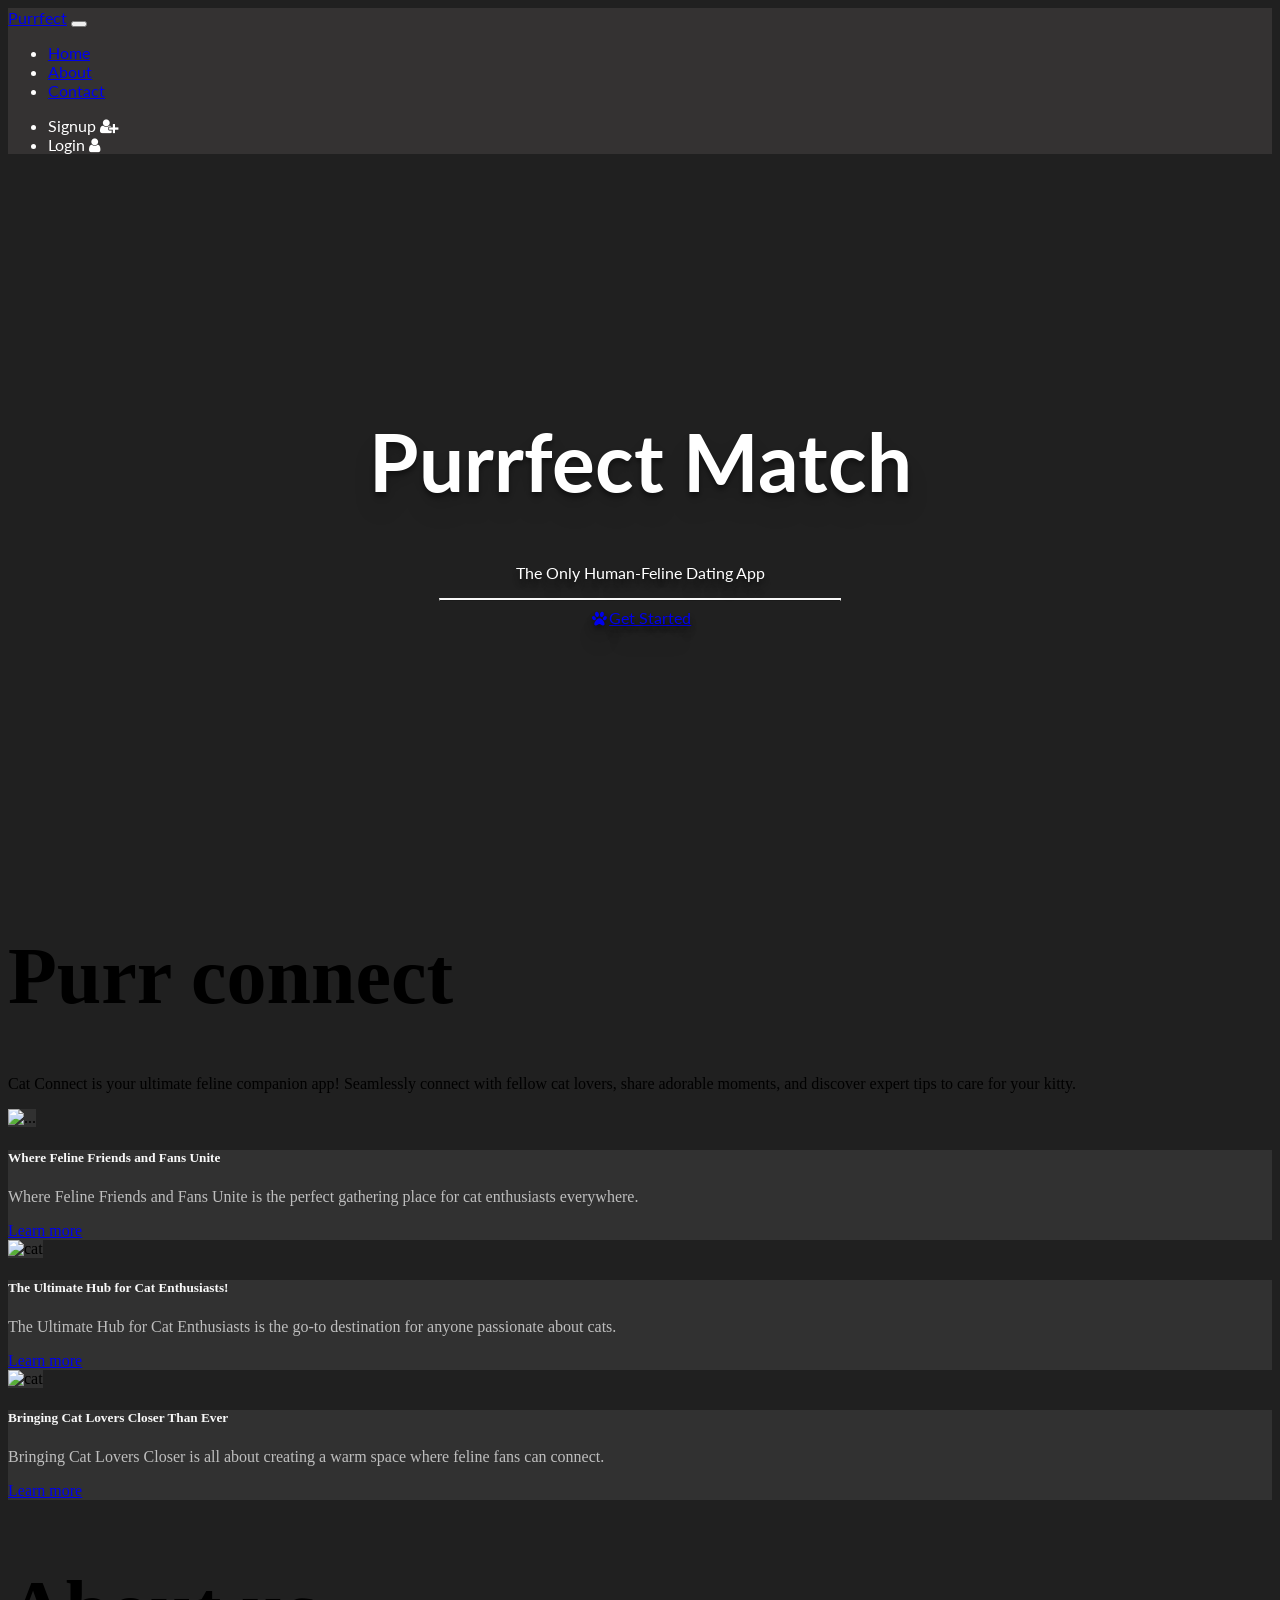
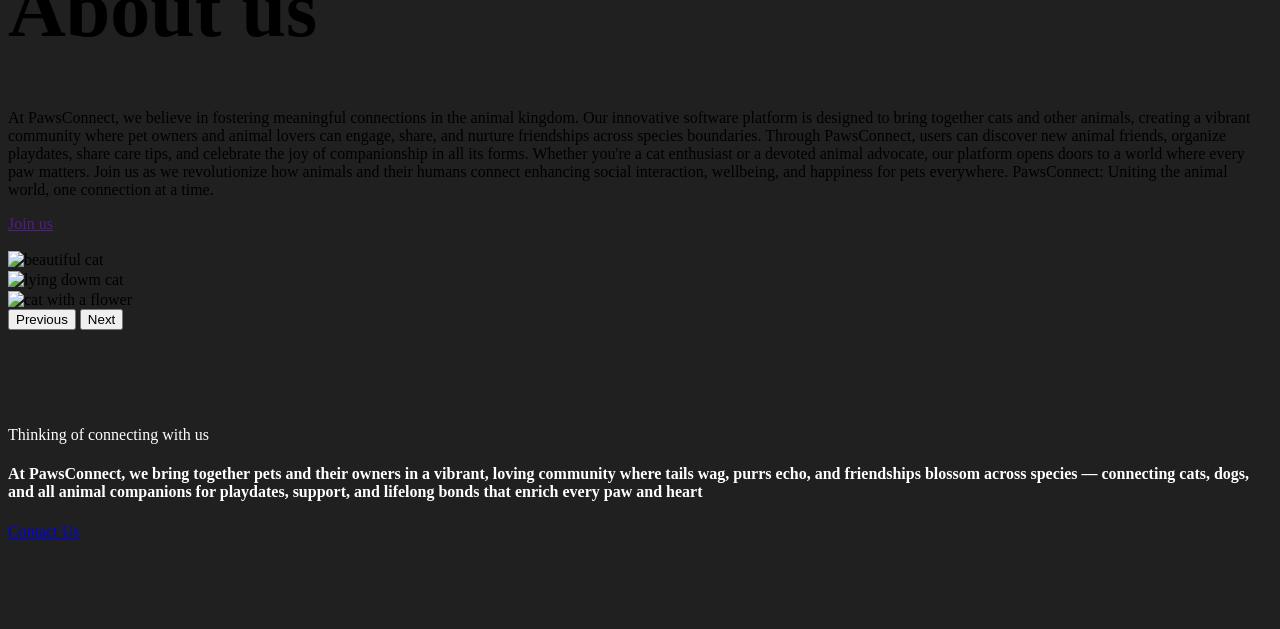
==== index.html @ 698339c0 "Update and rename purrfect.html to index.html" ====
<!DOCTYPE html>
<html lang="en">

<head>
  <meta charset="UTF-8" />
  <meta name="viewport" content="width=device-width, initial-scale=1.0" />
  <link rel="stylesheet" href="/bootstrap.css" />
  <link rel="stylesheet" href="styles.css" />
  <link rel="stylesheet" type="text/css"
    href="https://maxcdn.bootstrapcdn.com/font-awesome/4.4.0/css/font-awesome.min.css" />
  <link href="http://fonts.googleapis.com/css?family=Lato:300,400,700,300italic,400italic,700italic" rel="stylesheet"
    type="text/css" />
  <title>Purrfect Match</title>
</head>

<body>
  <div class="heading">
    <!--This contain the navigation section-->
    <nav class="navbar navbar-expand-sm navbar-dark sticky-top">
      <div class="container">
        <a class="navbar-brand" href="#">Purrfect</a>
        <button class="navbar-toggler" type="button" data-bs-toggle="collapse" data-bs-target="#navbarSupportedContent"
          aria-controls="navbarSupportedContent" aria-expanded="false" aria-label="Toggle navigation">
          <span class="navbar-toggler-icon"></span>
        </button>
        <div class="collapse navbar-collapse" id="navbarSupportedContent">
          <ul class="navbar-nav me-auto">
            <li class="nav-item">
              <a class="nav-link" href="#avbarSupportedContent">Home</a>
            </li>
            <li class="nav-item">
              <a class="nav-link" href="#About">About</a>
            </li>
            <li class="nav-item">
              <a class="nav-link" href="#contact">Contact</a>
            </li>
          </ul>
          <ul class="navbar-nav">
            <li class="nav-item">
              <a class="nav-link">Signup <i class="fa fa-user-plus" aria-hidden="true"></i></a>
            </li>
            <li class="nav-item">
              <a class="nav-link">Login <i class="fa fa-user" aria-hidden="true"></i></a>
            </li>
          </ul>
        </div>
      </div>
    </nav>

    <!--this is the hero section-->
    <div class="container mt-5">
      <div class="row">
        <div class="col-lg-12 text-center">
          <div class="content">
            <h1>Purrfect Match</h1>
            <p>The Only Human-Feline Dating App</p>
            <hr />

            <a href="#section2" class="btn btn-light"><i class="fa fa-paw fa-fw"></i>Get Started</a>
          </div>
        </div>
      </div>
    </div>
    <!--this is where the hero section ends-->
  </div>
  <!--this close the heading class-->

  <!--this is where the section two start -->
  <div id="section2">
    <div class="container">
      <h1 class="text-light text-center">Purr connect</h1>
      <p class="purrconnect text-secondary text-center mb-5">
        Cat Connect is your ultimate feline companion app! Seamlessly connect
        with fellow cat lovers, share adorable moments, and discover expert
        tips to care for your kitty.
      </p>
      <div class="row">
        <div class="col-lg-4 col-sm-6 mb-5">
          <div class="card" style="width: 100%">
            <img
              src="https://plus.unsplash.com/premium_photo-1677545182067-26ac518ef64f?q=80&w=1556&auto=format&fit=crop&ixlib=rb-4.0.3&ixid=M3wxMjA3fDB8MHxwaG90by1wYWdlfHx8fGVufDB8fHx8fA%3D%3D"
              class="card-img-top" alt="..." />
            <div class="card-body">
              <h5 class="card-title">Where Feline Friends and Fans Unite</h5>
              <p class="card-text">
                Where Feline Friends and Fans Unite is the perfect gathering
                place for cat enthusiasts everywhere.
              </p>
              <a href="https://www.catconnect.nl/" class="btn btn-secondary">Learn more</a>
            </div>
          </div>
        </div>

        <div class="col-lg-4 col-sm-6 mb-5">
          <div class="card" style="width: 100%">
            <img
              src="https://plus.unsplash.com/premium_photo-1729111978321-37d70281650b?q=80&w=1416&auto=format&fit=crop&ixlib=rb-4.0.3&ixid=M3wxMjA3fDB8MHxwaG90by1wYWdlfHx8fGVufDB8fHx8fA%3D%3D"
              class="card-img-top" alt="cat" />
            <div class="card-body">
              <h5 class="card-title">
                The Ultimate Hub for Cat Enthusiasts!
              </h5>
              <p class="card-text">
                The Ultimate Hub for Cat Enthusiasts is the go-to destination
                for anyone passionate about cats.
              </p>
              <a href="https://www.catconnect.nl/" class="btn btn-secondary">Learn more</a>
            </div>
          </div>
        </div>

        <div class="col-lg-4 col-sm-6  mb-5" id="last">
          <div class="card" style="width: 100%">
            <img
              src="https://plus.unsplash.com/premium_photo-1667099521579-db04a70c612c?q=80&w=1470&auto=format&fit=crop&ixlib=rb-4.0.3&ixid=M3wxMjA3fDB8MHxwaG90by1wYWdlfHx8fGVufDB8fHx8fA%3D%3D"
              class="card-img-top" alt="cat" />
            <div class="card-body">
              <h5 class="card-title">Bringing Cat Lovers Closer Than Ever</h5>
              <p class="card-text">
                Bringing Cat Lovers Closer is all about creating a warm space
                where feline fans can connect.
              </p>
              <a href="https://www.catconnect.nl/" class="btn btn-secondary">Learn more</a>
            </div>
          </div>
        </div>
      </div>
    </div>
  </div>

  <div class="About mb-5" id="About">
    <div class="container">
      <div class="row">
        <div class="col-lg-6 col-md-6">
          <h1 class="text-light">About us</h1>
          <p class=" purrconnect text-secondary">
            At PawsConnect, we believe in fostering meaningful connections in the animal kingdom. Our innovative
            software platform is designed to bring together cats and other animals, creating a vibrant community where
            pet owners and animal lovers can engage, share, and nurture friendships across species boundaries.

            Through PawsConnect, users can discover new animal friends, organize playdates, share care tips, and
            celebrate the joy of companionship in all its forms. Whether you're a cat enthusiast or a devoted animal
            advocate, our platform opens doors to a world where every paw matters.

            Join us as we revolutionize how animals and their humans connect enhancing social interaction, wellbeing,
            and happiness for pets everywhere.

            <span class="text-light">PawsConnect:</span> Uniting the animal world, one connection at a time.
          <div><a href="" class="btn btn-light">Join us</a></div>
          </p>

        </div>
        <!--this control the image sliding-->
        <div class="col-lg-6 col-md-6">
          <div id="carouselExampleInterval" class="carousel slide purrconnect" data-bs-ride="carousel">
            <div class="carousel-inner">
              <div class="carousel-item active" data-bs-interval="3000">
                <img
                  src="https://plus.unsplash.com/premium_photo-1664371674709-37f05b18c71e?q=80&w=1376&auto=format&fit=crop&ixlib=rb-4.0.3&ixid=M3wxMjA3fDB8MHxwaG90by1wYWdlfHx8fGVufDB8fHx8fA%3D%3D"
                  class="d-block w-100" alt="beautiful cat">
              </div>
              <div class="carousel-item" data-bs-interval="3000">
                <img
                  src="https://plus.unsplash.com/premium_photo-1664371206208-81e985843f11?q=80&w=1528&auto=format&fit=crop&ixlib=rb-4.0.3&ixid=M3wxMjA3fDB8MHxwaG90by1wYWdlfHx8fGVufDB8fHx8fA%3D%3D"
                  class="d-block w-100" alt="lying dowm cat">
              </div>
              <div class="carousel-item" data-bs-interval="3000">
                <img
                  src="https://images.unsplash.com/photo-1738503249963-834f4f1c5810?q=80&w=1374&auto=format&fit=crop&ixlib=rb-4.0.3&ixid=M3wxMjA3fDB8MHxwaG90by1wYWdlfHx8fGVufDB8fHx8fA%3D%3D"
                  class="d-block w-100" alt="cat with a flower">
              </div>
            </div>
            <button class="carousel-control-prev" type="button" data-bs-target="#carouselExampleInterval"
              data-bs-slide="prev">
              <span class="carousel-control-prev-icon" aria-hidden="true"></span>
              <span class="visually-hidden">Previous</span>
            </button>
            <button class="carousel-control-next" type="button" data-bs-target="#carouselExampleInterval"
              data-bs-slide="next">
              <span class="carousel-control-next-icon" aria-hidden="true"></span>
              <span class="visually-hidden">Next</span>
            </button>
          </div>
        </div>
      </div>
    </div>
  </div>
  <div class="contactUs" id="contact">
    <div class="container">
      <div class="connect">
        <p class="text-light mb-0">Thinking of connecting with us</p>
        <h4>At PawsConnect, we bring together pets and their owners in a vibrant, loving community where tails wag,
          purrs echo, and friendships blossom across species — connecting cats, dogs, and all animal companions for
          playdates, support, and lifelong bonds that enrich every paw and heart</h4>
          <a href="mailto:felixchukwudi126@gmail.com" class="btn btn-success">Contact Us</a>
      </div>
      
    </div>
  </div>


  <script src="https://cdn.jsdelivr.net/npm/bootstrap@5.3.5/dist/js/bootstrap.bundle.min.js"
    integrity="sha384-k6d4wzSIapyDyv1kpU366/PK5hCdSbCRGRCMv+eplOQJWyd1fbcAu9OCUj5zNLiq"
    crossorigin="anonymous"></script>
</body>

</html>
---- styles.css ----
body{
    
    background-color: rgb(32, 32, 32);
}
@keyframes appear{
    from{
        opacity: 0;
        scale: 0.5;
        transform: translateY(-100px);
    }
    to{
        opacity: 1;
        scale: 1;
        transform: translateY(0px);
    }
}
.heading{
    background: linear-gradient(to bottom, transparent 25%,  rgb(32, 32, 32) 100%),
    url(https://plus.unsplash.com/premium_photo-1677545183884-421157b2da02?q=80&w=1472&auto=format&fit=crop&ixlib=rb-4.0.3&ixid=M3wxMjA3fDB8MHxwaG90by1wYWdlfHx8fGVufDB8fHx8fA%3D%3D);
    background-size: cover;
    background-position: center;
    background-repeat: no-repeat;
    padding-bottom: 15rem;
    font-family: lato;
    color: #ffffff;
    
}
nav{
    position: sticky;
}

nav{
    background-color: rgba(72, 68, 68, 0.509);
    color:white;
}
.content{
    text-align: center;
    padding-top: 15%;
    text-shadow: 0px 4px 5px rgba(0, 0, 0, 0.4),
                 0px 8px 13px rgba(0, 0, 0, 0.1),
                 0px 18px 23px rgba(0, 0, 0, 0.1);  
}
h1{
    animation: appear linear;
    animation-timeline: view();
    animation-range: entry 0% cover 40%;
    font-weight: 700;
    font-size: 5em;
}
#purrconnect{
}
hr{
    margin: 7px auto;
    width: 400px;
    border-top: 2px solid #f8f8f8;
    border-bottom: 1px solid rgba(0, 0, 0, 0.2);
}
#section2{
    margin: 4rem 0
}
.card-text{
    color: rgb(190, 190, 190);
}
.card-title{
    color: #f8f8f8;
}
.card-body{
    background-color: rgb(49, 49, 49);
   
}
.card, .purrconnect{
    border: none;
    animation: appear linear;
    animation-timeline: view();
    animation-range: entry 0% cover 40%;

}
.card-img, .card-img-top, .card-img-bottom{
    height: 174.91px;
    background-color: rgb(49, 49, 49);   
}

.d-block{
    margin-top: 2px;
    width: 100%;
    height: 26rem;
}
.contactUs{
    background: linear-gradient(to top, transparent 5%,  rgb(32, 32, 32) 50%),
    url(https://images.unsplash.com/photo-1599915622106-355d40a43b7b?q=80&w=1528&auto=format&fit=crop&ixlib=rb-4.0.3&ixid=M3wxMjA3fDB8MHxwaG90by1wYWdlfHx8fGVufDB8fHx8fA%3D%3D);
    background-size: cover;
    background-position: center;
    background-repeat: no-repeat;
    bafilter: opacity(0.2);
    
}
.connect{
    filter: opacity(1);
    text-align: left;
    padding: 5rem 0;
    color: #ffffff;
    animation: appear fade-in linear;
    animation-timeline: view();
    animation-range: entry 0% cover 40%;
}
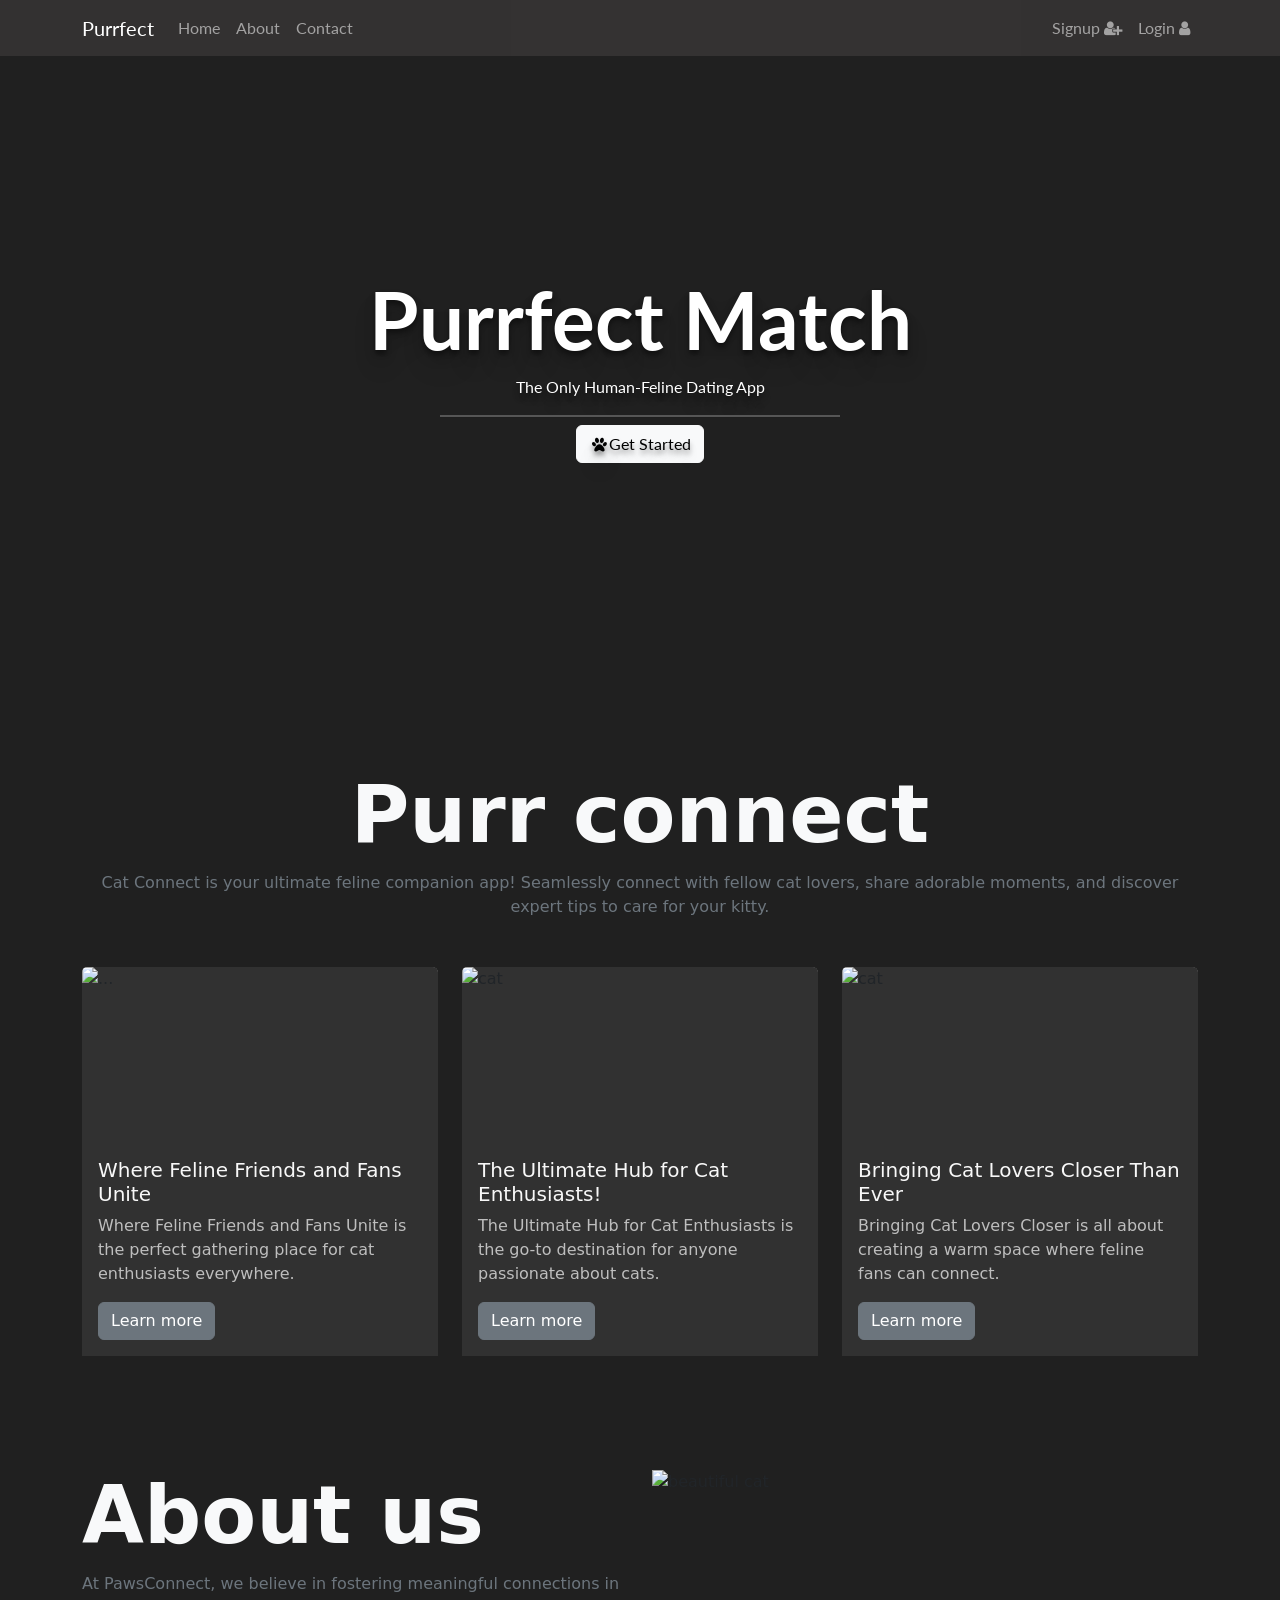
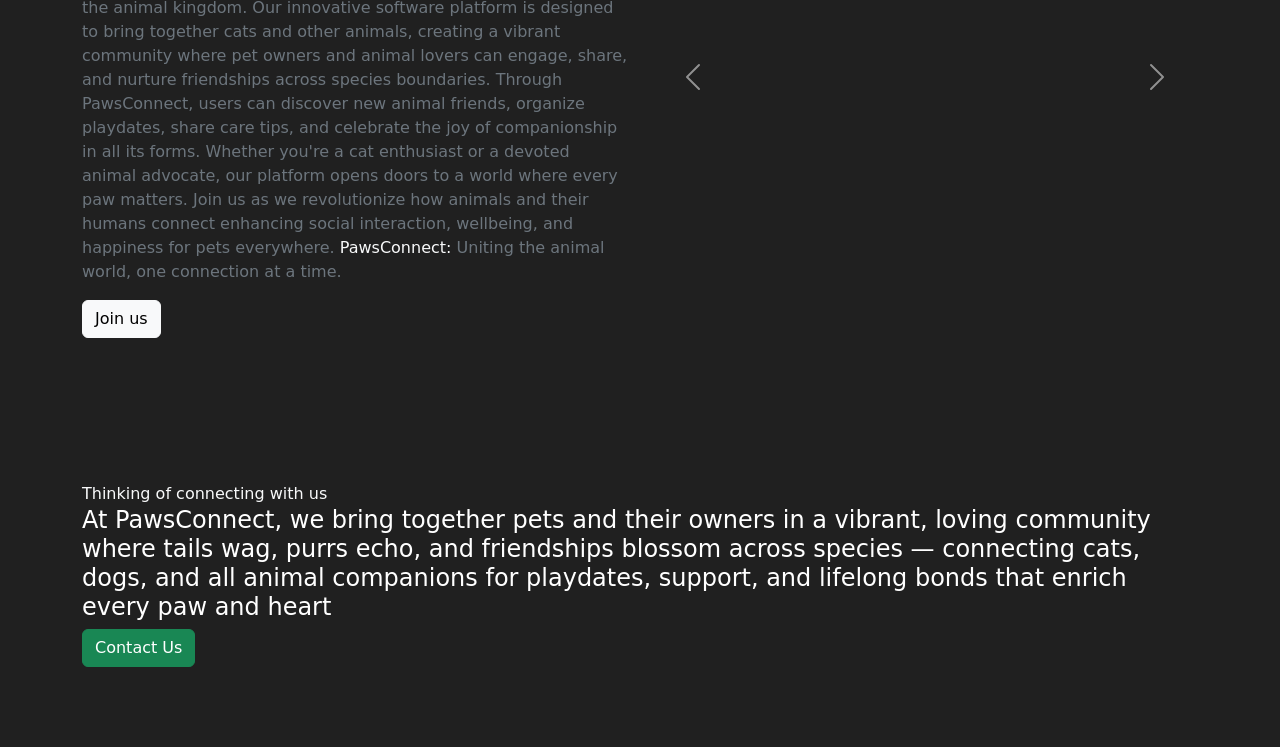
==== commit f5507c5b: "Update index.html" ====
--- a/index.html
+++ b/index.html
@@ -5,7 +5,7 @@
   <meta charset="UTF-8" />
   <meta name="viewport" content="width=device-width, initial-scale=1.0" />
   <link rel="stylesheet" href="/bootstrap.css" />
-  <link rel="stylesheet" href="styles.css" />
+  <link rel="stylesheet" href="/styles.css" />
   <link rel="stylesheet" type="text/css"
     href="https://maxcdn.bootstrapcdn.com/font-awesome/4.4.0/css/font-awesome.min.css" />
   <link href="http://fonts.googleapis.com/css?family=Lato:300,400,700,300italic,400italic,700italic" rel="stylesheet"
